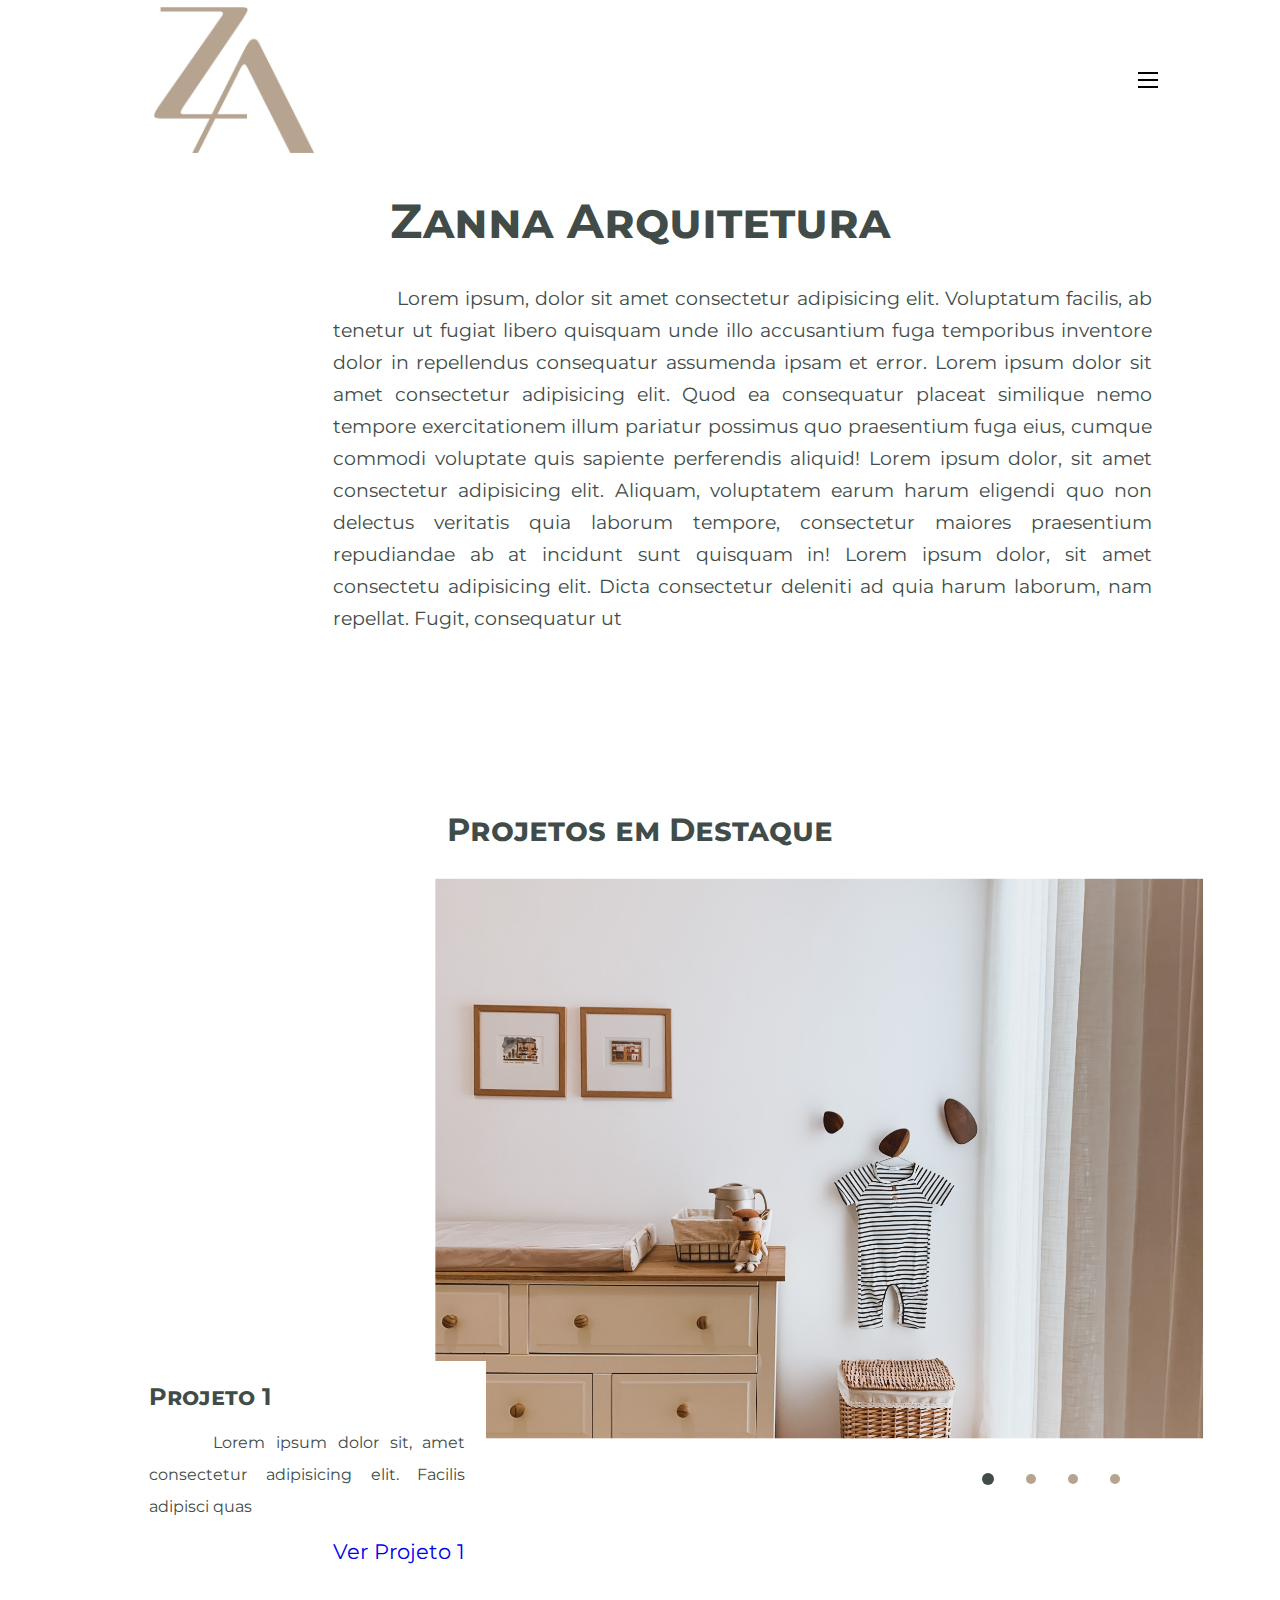
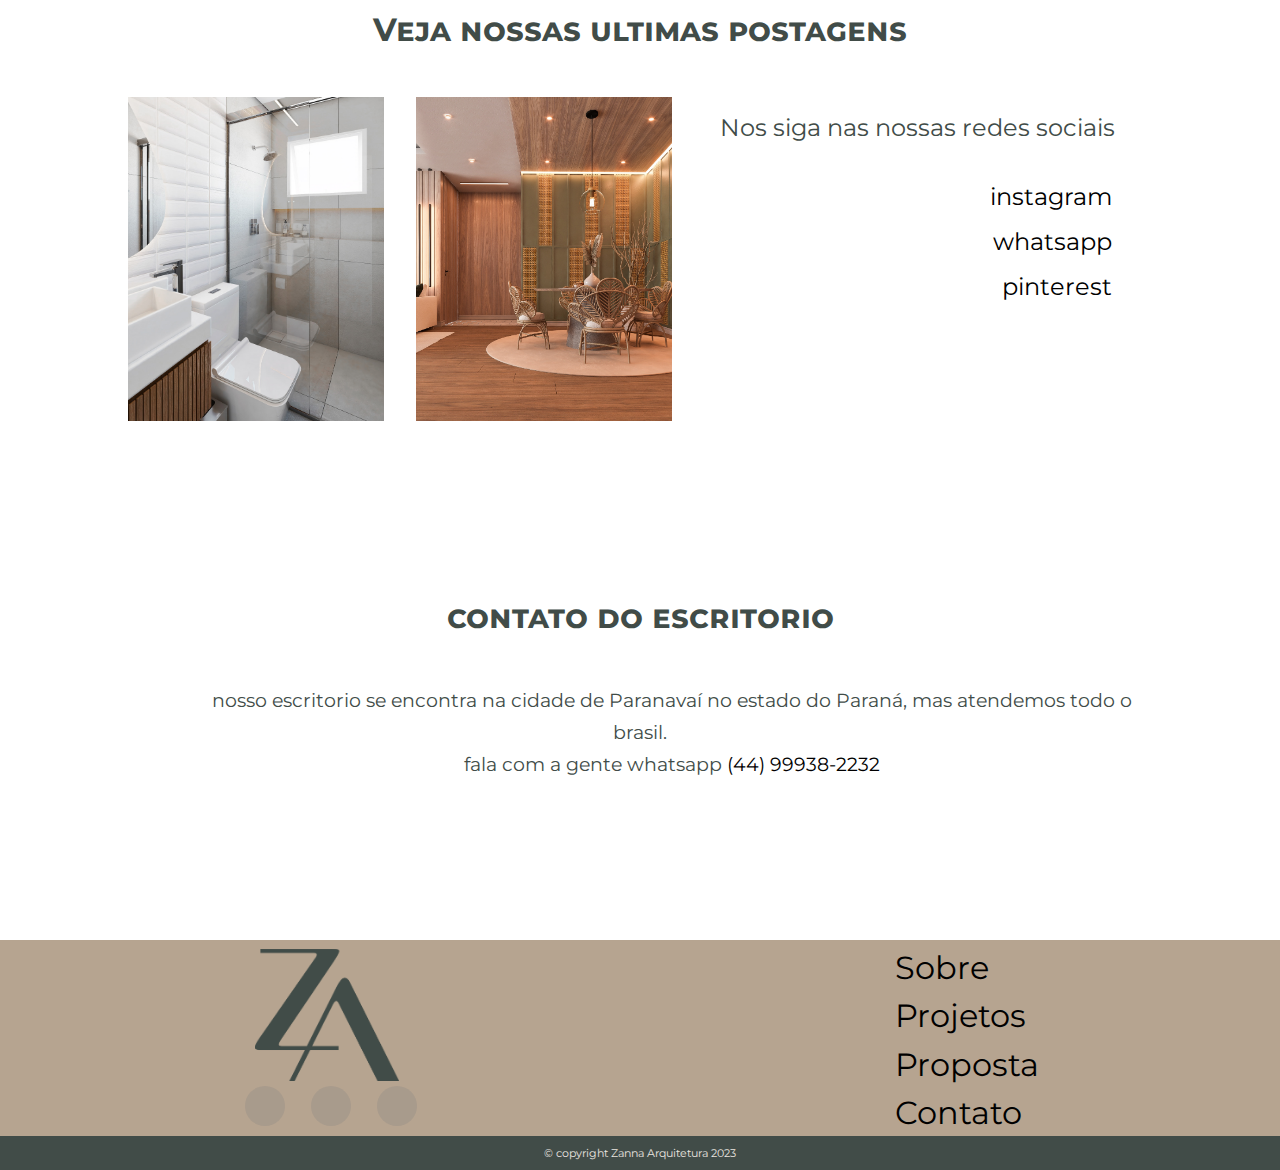
==== index.html @ 2f426814 "contato" ====
<!DOCTYPE html>
<html lang="pt-BR">

<head>
	<meta charset="UTF-8">
	<meta http-equiv="X-UA-Compatible" content="IE=edge">
	<meta name="viewport" content="width=device-width, initial-scale=1.0">
	<title>Zanna Arquitetura</title>
	<link rel="stylesheet" href="style/style.css">
	<link rel="shortcut icon" href="./img/logo-verd-teste.ico" type="image/x-icon">
	<link rel="stylesheet" href="https://cdnjs.cloudflare.com/ajax/libs/font-awesome/6.2.1/css/all.min.css"
		integrity="sha512-MV7K8+y+gLIBoVD59lQIYicR65iaqukzvf/nwasF0nqhPay5w/9lJmVM2hMDcnK1OnMGCdVK+iQrJ7lzPJQd1w=="
		crossorigin="anonymous" referrerpolicy="no-referrer" />
	<script src="script/script.js" defer></script>
</head>

<body>
	<header>
		<nav>
			<img src="img/logo nude cortado.png" alt="logo">
			<menu class="nav">
				<ul class="nav-list" role="menu" id="iMenu">
					<li><a href="#" target="_self" rel="next">Sobre</a></li>
					<li><a href="#" target="_self" rel="next">Nosso Trabalho</a></li>
					<li><a href="#" target="_self" rel="next">Guia do Cliente</a></li>
					<li><a href="#" target="_self" rel="next">Proposta</a></li>
					<li><a href="#" target="_self" rel="next">Contato</a></li>
				</ul>
				<button class="btn-menu" aria-label="Abrir Menu" aria-haspopup="true" aria-controls="menu"
					aria-expanded="false"><span class="hamburguer"></span></button>
			</menu>
		</nav>
	</header>
	<main>
		<section>
			<h1>Zanna Arquitetura</h1>
			<article class="descrição-escritorio">
				<p>
					Lorem ipsum, dolor sit amet consectetur adipisicing elit. Voluptatum facilis, ab tenetur ut fugiat
					libero quisquam unde illo accusantium fuga temporibus inventore dolor in repellendus consequatur
					assumenda ipsam et error.
					Lorem ipsum dolor sit amet consectetur adipisicing elit. Quod ea consequatur placeat similique nemo
					tempore exercitationem illum pariatur possimus quo praesentium fuga eius, cumque commodi voluptate
					quis
					sapiente perferendis aliquid! Lorem ipsum dolor, sit amet consectetur adipisicing elit. Aliquam,
					voluptatem earum harum eligendi quo non delectus veritatis quia laborum tempore, consectetur maiores
					praesentium repudiandae ab at incidunt sunt quisquam in! Lorem ipsum dolor, sit amet consectetu
					adipisicing elit. Dicta consectetur deleniti ad quia harum laborum, nam repellat. Fugit, consequatur
					ut
				</p>
			</article>
		</section>
		<section class="projetos">
			<h2>Projetos em Destaque</h2>
			<div class="slider">
				<div class="slides">
					<div class="slide first"><img src="img/fz1.JPEG" alt="foto1"></div>
					<div class="slide"><img src="img/fz2.jpeg" alt="foto2"></div>
					<div class="slide"><img src="img/fz3.jpeg" alt="foto3"></div>
					<div class="slide"><img src="img/fz4.JPEG" alt="foto4"></div>
				</div>
			</div>
			<div class="manual-navigation">
				<div class="manual-btn ativo"></div>
				<div class="manual-btn"></div>
				<div class="manual-btn"></div>
				<div class="manual-btn"></div>
			</div>
			<div class="conteiner-desc">
				<div class="desc-proj ativo">
					<h3>Projeto 1</h3>
					<p>Lorem ipsum dolor sit, amet consectetur adipisicing elit. Facilis adipisci quas
					</p>
					<a href="#" target="_self" rel="next">Ver Projeto 1</a>
				</div>
				<div class="desc-proj">
					<h3>Projeto 2</h3>
					<p>Lorem ipsum dolor sit amet consectetur adipisicing elit. Maxime ullam, harum similique
					</p>
					<a href="#" target="_self" rel="next">Ver Projeto 2</a>
				</div>
				<div class="desc-proj">
					<h3>Projeto 3</h3>
					<p>Lorem ipsum dolor sit amet consectetur adipisicing elit. Hic cupiditate doloremque
					</p>
					<a href="#" target="_self" rel="next">Ver Projeto 3</a>
				</div>
				<div class="desc-proj">
					<h3>Projeto 4</h3>
					<p>Lorem ipsum dolor sit amet consectetur adipisicing elit. Temporibus ea perspicia
					</p>
					<a href="#" target="_self" rel="next">Ver Projeto 4</a>
				</div>
			</div>
		</section>

		<section>
			<h2>Veja nossas ultimas postagens</h2>
			<div class="conteiner">
				<div>
					<img src="img/fz4.JPEG" alt="foto">
				</div>
				<div>
					<img src="img/fz2.jpeg" alt="foto">
				</div>
				<div class="sess-sociais">
					<article>Nos siga nas nossas redes sociais</article>
					<ul>
						<a href="https://www.instagram.com/arqzanna" target="_blank" rel="external">
							<li>instagram</li>
						</a>
						<a href="https://wa.link/bw3qa7" target="_blank" rel="external">
							<li>whatsapp</li>
						</a>
						<a href="http://www.pinterest.com/arqzanna" target="_blank" rel="external">
							<li>pinterest</li>
						</a>
					</ul>
				</div>
			</div>
		</section>

		<section class="contato-escritorio">
			<h2>contato do escritorio</h2>
			<div>
				<p>nosso escritorio se encontra na cidade de Paranavaí no estado do Paraná, mas atendemos todo o brasil.</p>
				<p>
					fala com a gente whatsapp <a href="https://wa.link/bw3qa7" target="_blank" rel="external">(44) 99938-2232</a>
				</p>
			</div>
		</section>

	</main>
	<footer>
		<div class="menu-roda">
			<div class="social-midia">
				<img src="img/Logo Verde cortado.png" alt="Logo">
				<p>
					<a href="https://www.instagram.com/arqzanna" target="_blank" rel="external"><i
							class="fa-brands fa-instagram"></i></a>
					<a href="https://wa.link/bw3qa7" target="_blank" rel="external"><i class="fa-brands fa-whatsapp"></i></a>
					<a href="http://www.pinterest.com/arqzanna" target="_blank" rel="external"><i
							class="fa-brands fa-pinterest-p"></i></a>
				</p>
			</div>

			<nav>
				<ul>
					<li><a href="#" target="_self" rel="next">Sobre</a></li>
					<li><a href="#" target="_self" rel="next">Projetos</a></li>
					<li><a href="#" target="_self" rel="next">Proposta</a></li>
					<li><a href="#" target="_self" rel="next">Contato</a></li>
				</ul>
			</nav>
		</div>
		<div class="copy">
			<p>
				&copy; copyright Zanna Arquitetura 2023
			</p>
		</div>
	</footer>
</body>

</html>
---- style/style.css ----
@charset "UTF-8";
@import url('https://fonts.googleapis.com/css2?family=Montserrat:ital,wght@0,100;0,200;0,300;0,400;0,500;0,600;0,700;0,900;1,100;1,200;1,300;1,400;1,500;1,600;1,700;1,800;1,900&display=swap');

* {
	padding: 0px;
	margin: 0px;
	box-sizing: border-box;
	font-family: 'Montserrat', sans-serif;
}

:root {
	--verde: #414C48;
	--verdeClaro: rgb(0, 200, 0);
	--nude: #B6A490;
	--nudeClaro: #EBE6E0;
}

body {
	color: var(--verde);
}

header {
	width: 90vw;
	height: 10rem;
	overflow-x: hidden;
	margin: 0rem 5rem;
}

header a {
	color: black;
	text-decoration: none;
	padding: 5px;
	transition: 0.3s;
	font-size: 1.2rem;
}

header a:hover {
	color: var(--verdeClaro);
}


header>nav {
	display: flex;
	width: 100%;
	height: 10rem;
	justify-content: space-around;
	align-items: center;
}

header img {
	max-width: 10rem;
}

.nav-list {
	list-style: none;
	transform: translate(60rem);
	transition: all 0.5s;
}

.nav-list li {
	display: inline;
	margin-left: 10px;
	padding: 5px;
}

menu {
	display: flex;
	justify-content: space-around;
	align-items: center;
}

.btn-menu {
	background: none;
	border: none;
	font: inherit;
	display: flex;
	align-items: center;
	gap: 0.5rem;
	padding-block: 1rem;
	cursor: pointer;
}

.hamburguer {
	border-top: 0.125rem solid black;
	width: 1.25rem;
}

.hamburguer::before,
.hamburguer::after {
	content: '';
	display: block;
	width: 1.25rem;
	height: 0.125rem;
	background: black;
	margin-top: 0.3125rem;
	position: relative;
	transition: 0.3s;
}

.nav.active .nav-list {
	transform: translate(0, 0);
	visibility: visible;
}

.nav.active .hamburguer {
	border-top: transparent;
}

.nav.active .hamburguer::before {
	background: var(--verdeClaro);
	transform: rotate(135deg);
}

.nav.active .hamburguer::after {
	background: var(--verdeClaro);
	transform: rotate(-135deg);
	top: -0.4375rem;
}

main {
	width: 80%;
	margin: auto;
}

main p {
	font-size: 1.2rem;
	text-indent: 4rem;
	line-height: 2rem;
	text-align: justify;
	font-weight: 400;
}

.descrição-escritorio {
	width: 80%;
	position: relative;
	left: 20%;
}

section {
	margin-bottom: 10rem;
}

section h1 {
	text-align: center;
	margin: 2rem;
	font-size: 3rem;
	font-variant: small-caps;
}

section h2 {
	text-align: center;
	padding: 1rem;
	margin: 2rem;
	font-size: 2rem;
	font-variant: small-caps;
}

section img {
	width: 30%;
}

.projetos {
	height: 40rem;
	position: relative;
}

.slider {
	transform: translate(40%, -9%);
	width: 75%;
	height: 35rem;
	margin: 4rem 0rem;
	overflow: hidden;
}

.slides {
	width: 400%;
	height: 35rem;
	display: flex;
}


.slide {
	width: 25%;
	position: relative;
}

.slide>img {
	width: 100%;
	height: 100%;
	object-fit: cover;
}

.manual-navigation {
	position: absolute;
	width: 100%;
	display: flex;
	justify-content: right;
	align-items: center;
	margin-top: -6rem;
}

.manual-btn {
	background-color: var(--nude);
	margin-top: 1rem;
	padding: 5px;
	border-radius: 10px;
	cursor: pointer;
}

.manual-btn.ativo {
	background-color: var(--verde);
	padding: 6px;
}

.manual-btn {
	margin-right: 2rem;
}

.first {
	transition: 0.5s;
}

.conteiner-desc {
	width: 35%;
	height: 30%;
	background: #ffffff;
	position: relative;
	transform: translate(0%, -100%);

}

.desc-proj {
	position: absolute;
	display: none;
	transition: opacity 0.3s;
	padding: 5px;
}

.desc-proj.ativo {
	display: block;
}

.desc-proj h3 {
	font-size: 1.5rem;
	margin: 1rem;
	font-variant: small-caps;
}

.desc-proj p {
	margin: 1rem;
	font-size: 1rem;
}

.desc-proj a {
	display: block;
	width: 100%;
	text-align: right;
	font-size: 1.3rem;
	text-decoration: none;
	margin-left: -1rem;
}

.desc-proj.ativo a:hover {
	color: var(--verdeClaro);
}

.sess-sociais article {
	margin: 1rem;
	font-size: 1.5rem;
}

.sess-sociais ul {
	text-align: right;
	list-style: none;
	margin: 1rem;
	padding: 1rem;
}

.sess-sociais ul li {
	padding: .5rem;
}

.sess-sociais a {
	text-decoration: none;
	color: black;
	font-size: 1.5rem;
	transition: all 0.3s;
}

.sess-sociais a:hover {
	color: var(--verdeClaro);
}

.conteiner {
	display: grid;
	grid-template-columns: 25% 25% 1fr;
	gap: 2rem;
}

.conteiner img {
	width: 100%;
	object-fit: cover;
	height: 100%;
}


footer {
	display: block;
	width: 100%;
	height: 200px;
	background-color: var(--nude);
}

.social-midia {
	display: flex;
	height: 100%;
	flex-direction: column;
	justify-content: center;
	align-items: center;
}

.social-midia>img {
	max-width: 9rem;
}

.menu-roda {
	display: flex;
	justify-content: space-around;
	align-items: center;
	font-size: -1rem;
	height: 200px;
}

.menu-roda a {
	text-decoration: none;
	padding: 5px;
	transition: 0.3s;
	color: black;
	font-size: 2rem;
}

.menu-roda a:hover {
	color: var(--nudeClaro);
}

.contato-escritorio p {
	text-align: center;
}

.contato-escritorio a {
	text-decoration: none;
	color: black;
}

.contato-escritorio a:hover {
	color: var(--verdeClaro);
}

footer ul {
	list-style: none;
}

footer ul li {
	padding: .3rem;
	font-size: 2rem;
}

.menu-roda {
	display: flex;
	justify-content: space-around;
	align-items: center;
	font-size: 2rem;
	height: 200px;
}

.menu-roda h1 {
	margin-bottom: 1rem;
}

.menu-roda p {
	display: flex;
	align-items: center;
	max-width: 10re;
	margin-left: 8px;
	justify-content: center;
}

.menu-roda i {
	display: flex;
	align-items: center;
	justify-content: center;
	background-color: rgba(128, 128, 128, 0.255);
	font-size: 2rem;
	width: 2.5rem;
	height: 2.5rem;
	color: var(--verde);
	border-radius: 50%;
}

.menu-roda i:hover {
	background-color: rgb(0, 63, 0);
	color: var(--nudeClaro);
	transition: .5s;
}

.menu-roda p :not(:first-child) {
	margin-left: 1rem;
}

footer .copy {
	background-color: var(--verde);
	color: var(--nudeClaro);
	font-size: .7rem;
	padding: 10px;
	text-align: center;
	margin-top: -4px;
}


@media (max-width: 600px) {
	.nav-list {
		display: block;
		position: absolute;
		background: white;
		text-align: center;
		top: 6rem;
		left: 0;
		width: 100%;
		height: 0;
		z-index: 1;
		overflow-y: hidden;
		visibility: hidden;
		transition: 0.5s;
		transform: translate(0rem, 0rem);
	}

	.nav-list li {
		display: block;
	}

	.btn-menu {
		background: none;
		border: none;
		font: inherit;
		display: flex;
		align-items: center;
		gap: 0.5rem;
		padding-block: 1rem;
		cursor: pointer;
	}

	.hamburguer {
		border-top: 0.125rem solid black;
		width: 1.25rem;
	}

	.hamburguer::before,
	.hamburguer::after {
		content: '';
		display: block;
		width: 1.25rem;
		height: 0.125rem;
		background: black;
		margin-top: 0.3125rem;
		position: relative;
		transition: 0.3s;
	}

	.nav.active .nav-list {
		height: calc(100vh - 6rem);
		visibility: visible;
	}

	.nav.active .hamburguer {
		border-top: transparent;
	}

	.nav.active .hamburguer::before {
		background: var(--verdeClaro);
		transform: rotate(135deg);
	}

	.nav.active .hamburguer::after {
		background: var(--verdeClaro);
		transform: rotate(-135deg);
		top: -0.4375rem;
	}
}
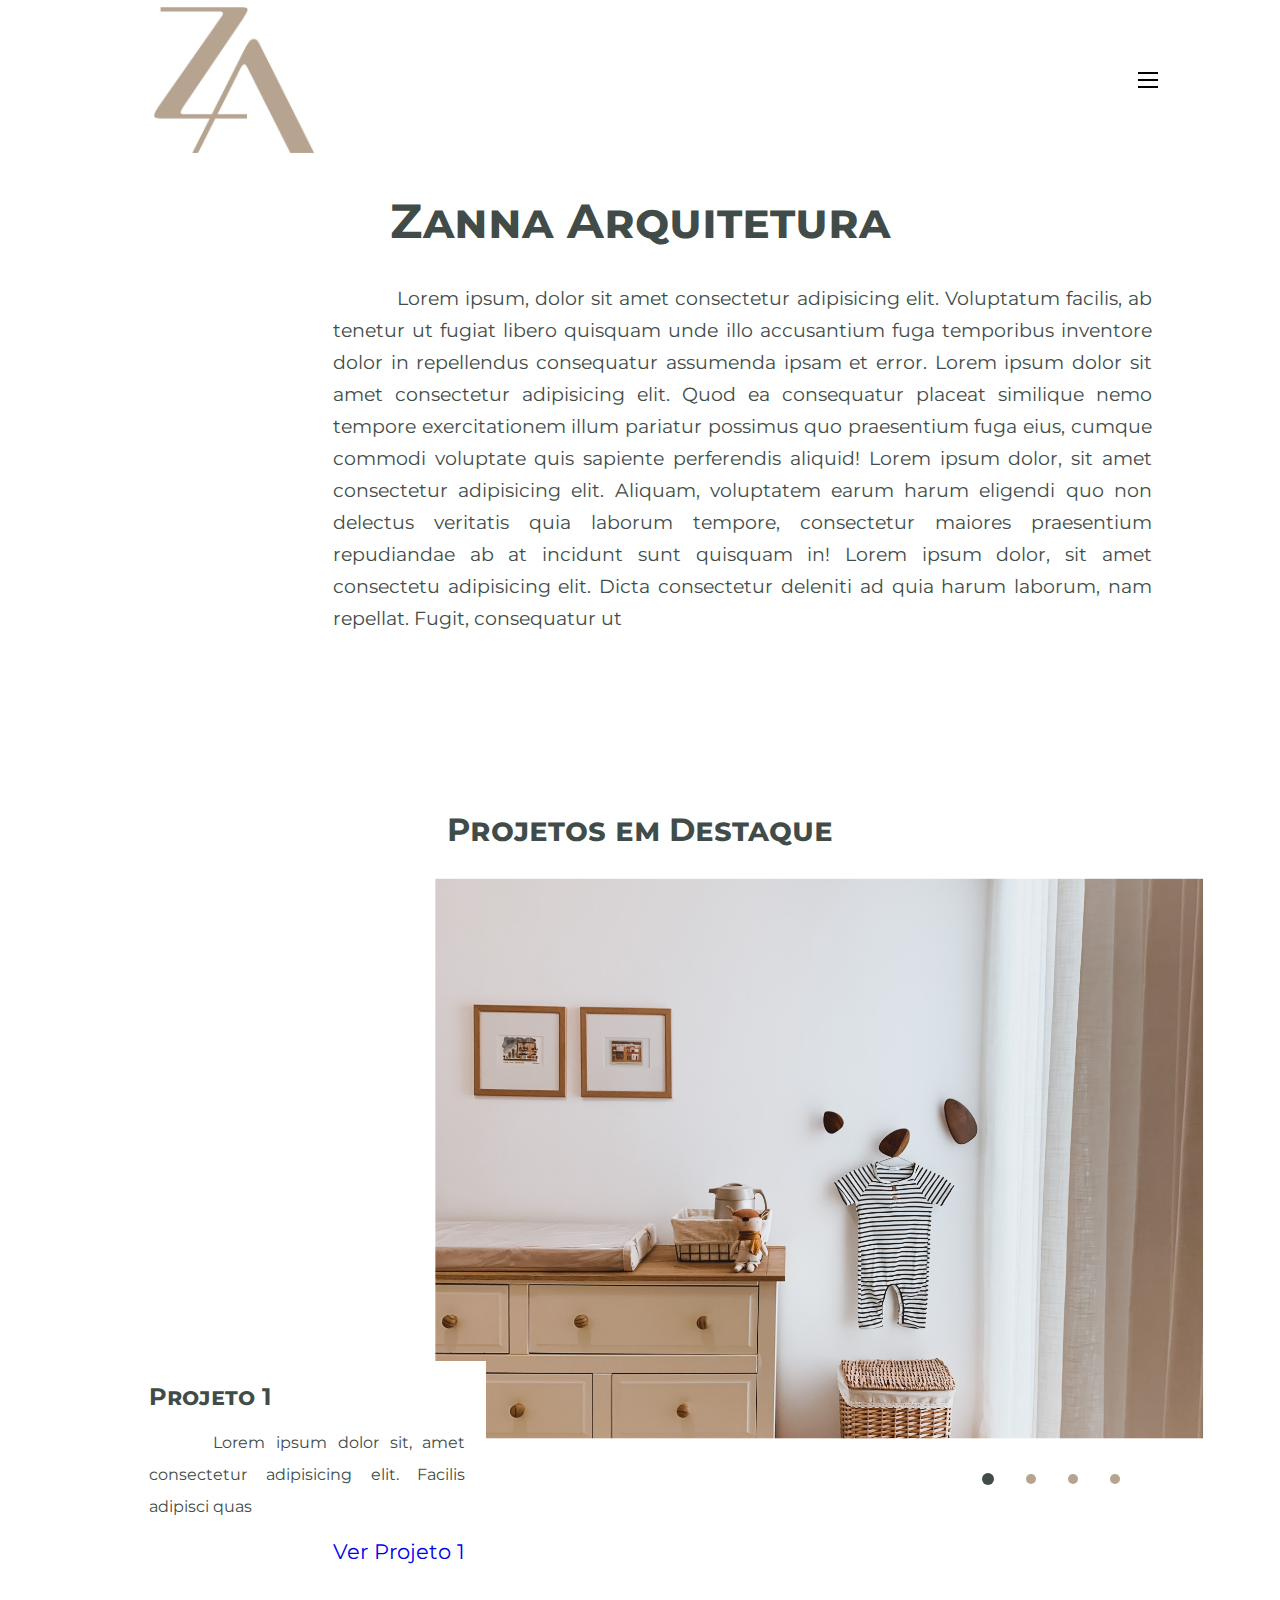
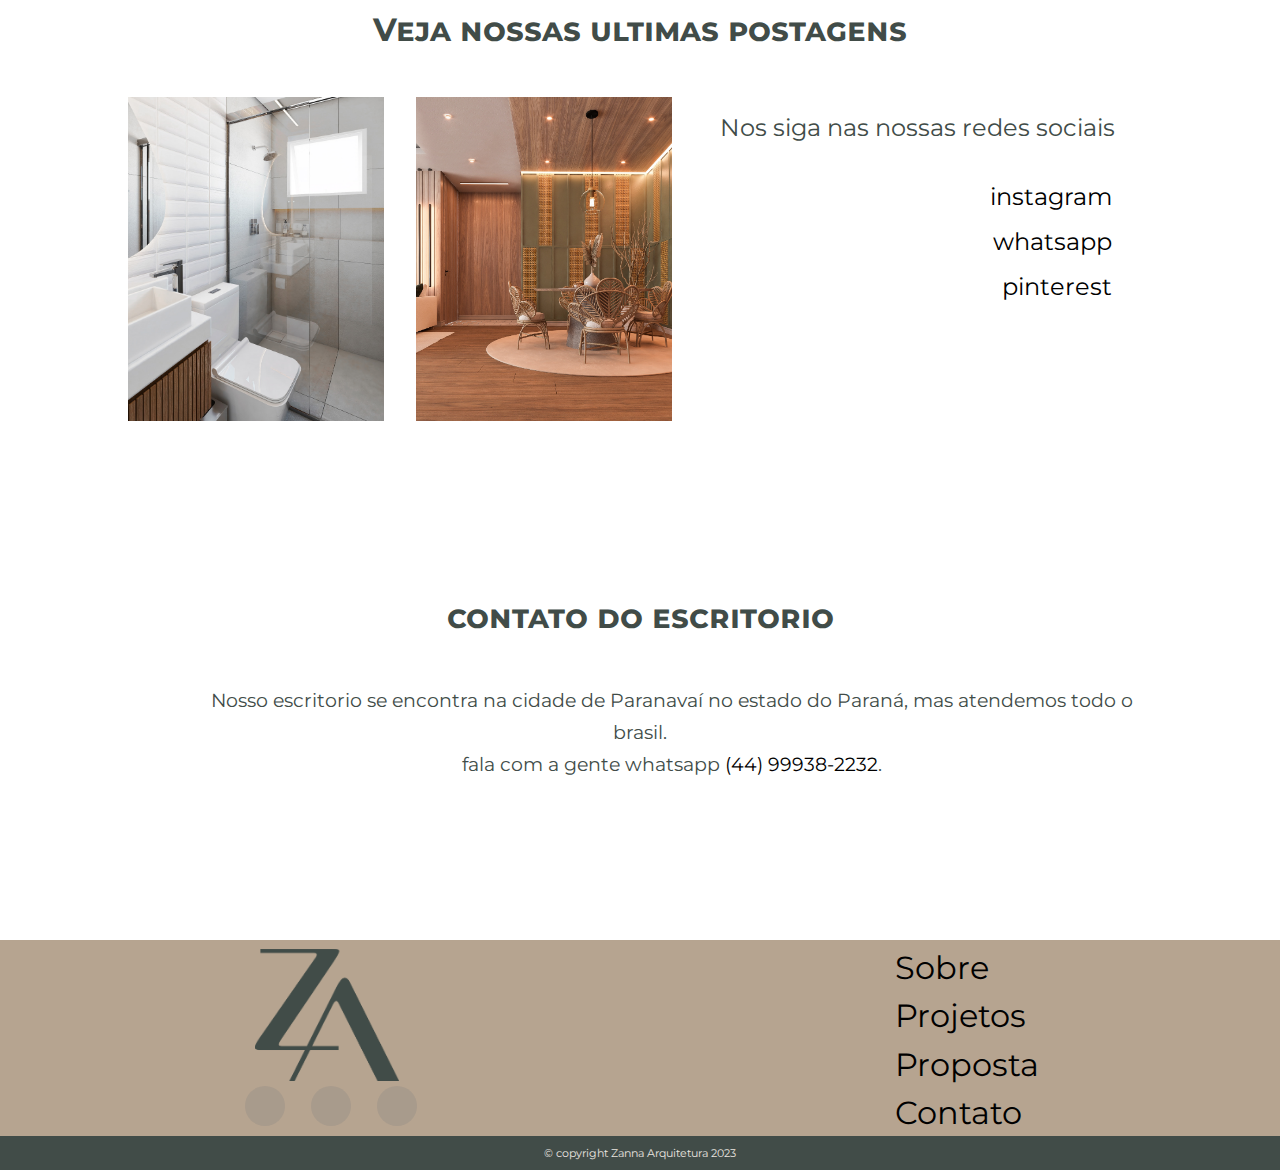
==== commit d1188d4e: "coreção" ====
--- a/index.html
+++ b/index.html
@@ -123,9 +123,9 @@
 		<section class="contato-escritorio">
 			<h2>contato do escritorio</h2>
 			<div>
-				<p>nosso escritorio se encontra na cidade de Paranavaí no estado do Paraná, mas atendemos todo o brasil.</p>
+				<p>Nosso escritorio se encontra na cidade de Paranavaí no estado do Paraná, mas atendemos todo o brasil.</p>
 				<p>
-					fala com a gente whatsapp <a href="https://wa.link/bw3qa7" target="_blank" rel="external">(44) 99938-2232</a>
+					fala com a gente whatsapp <a href="https://wa.link/bw3qa7" target="_blank" rel="external">(44) 99938-2232</a>.
 				</p>
 			</div>
 		</section>
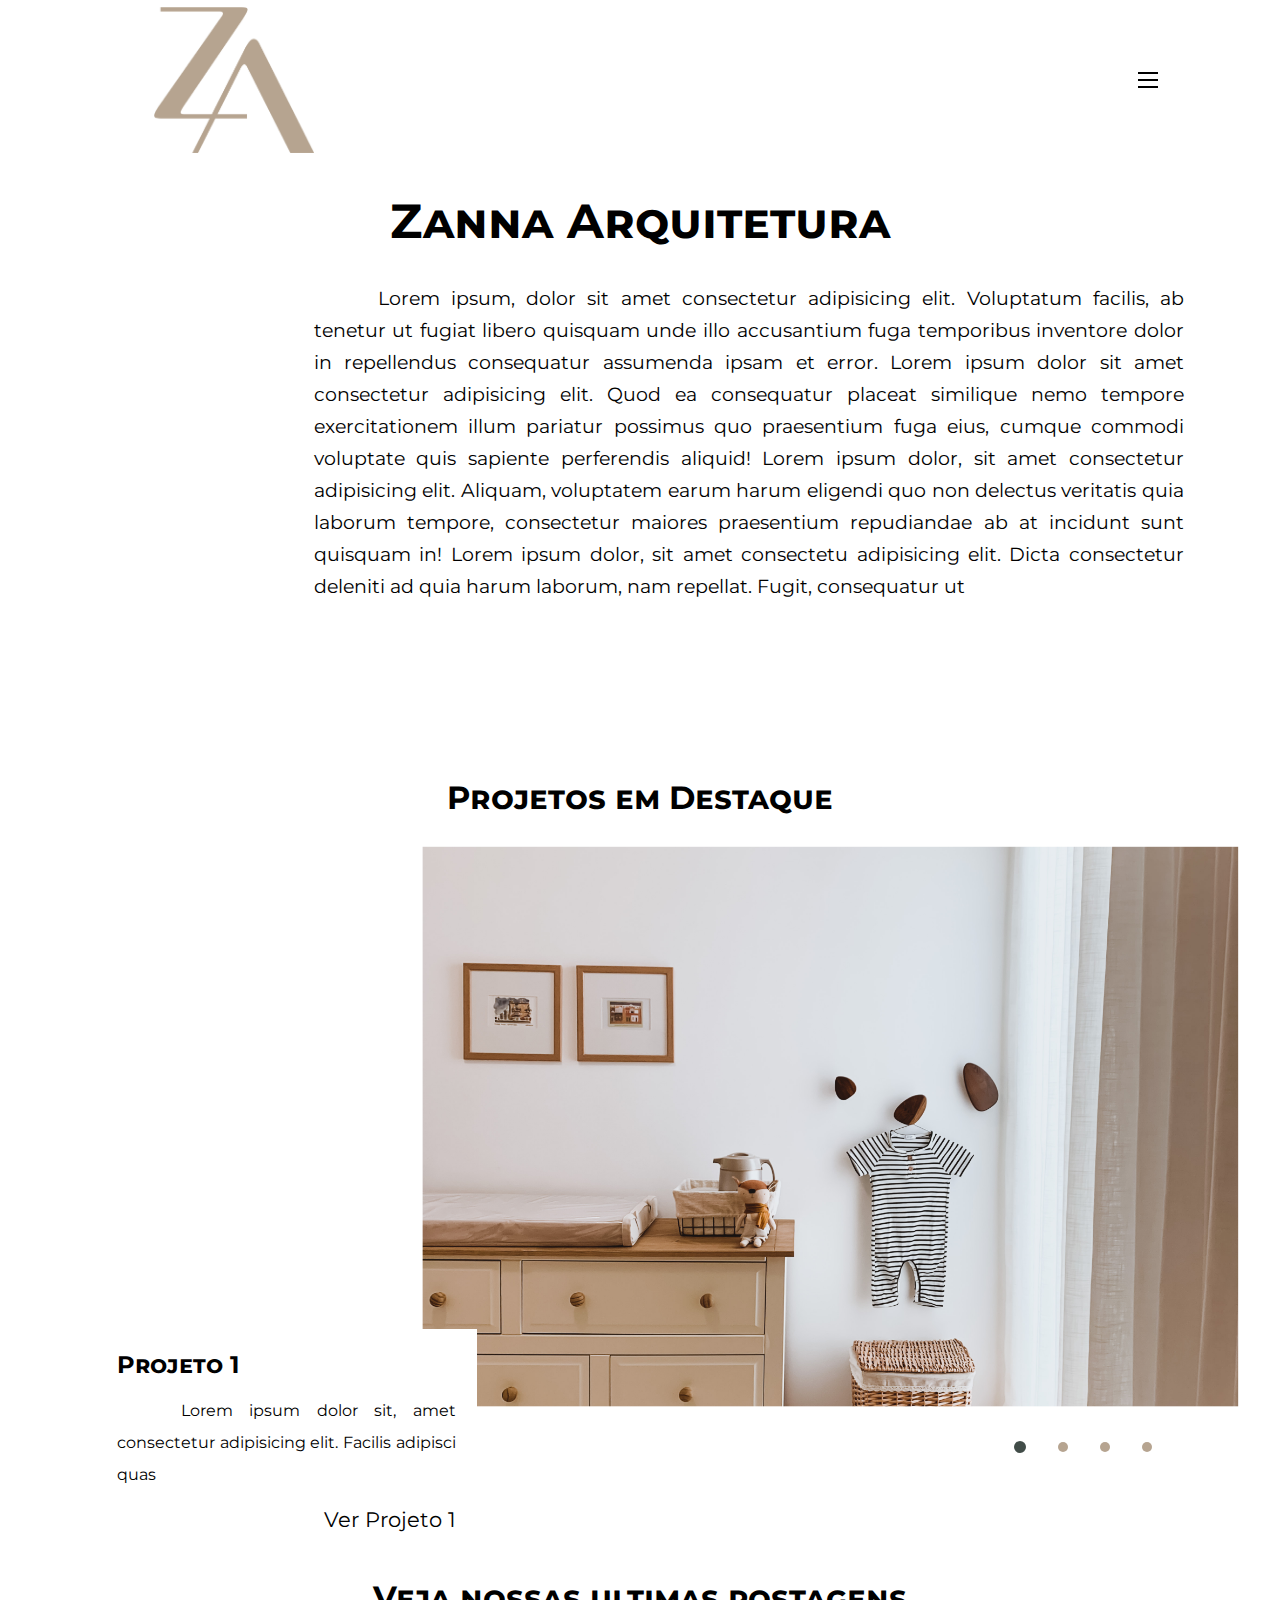
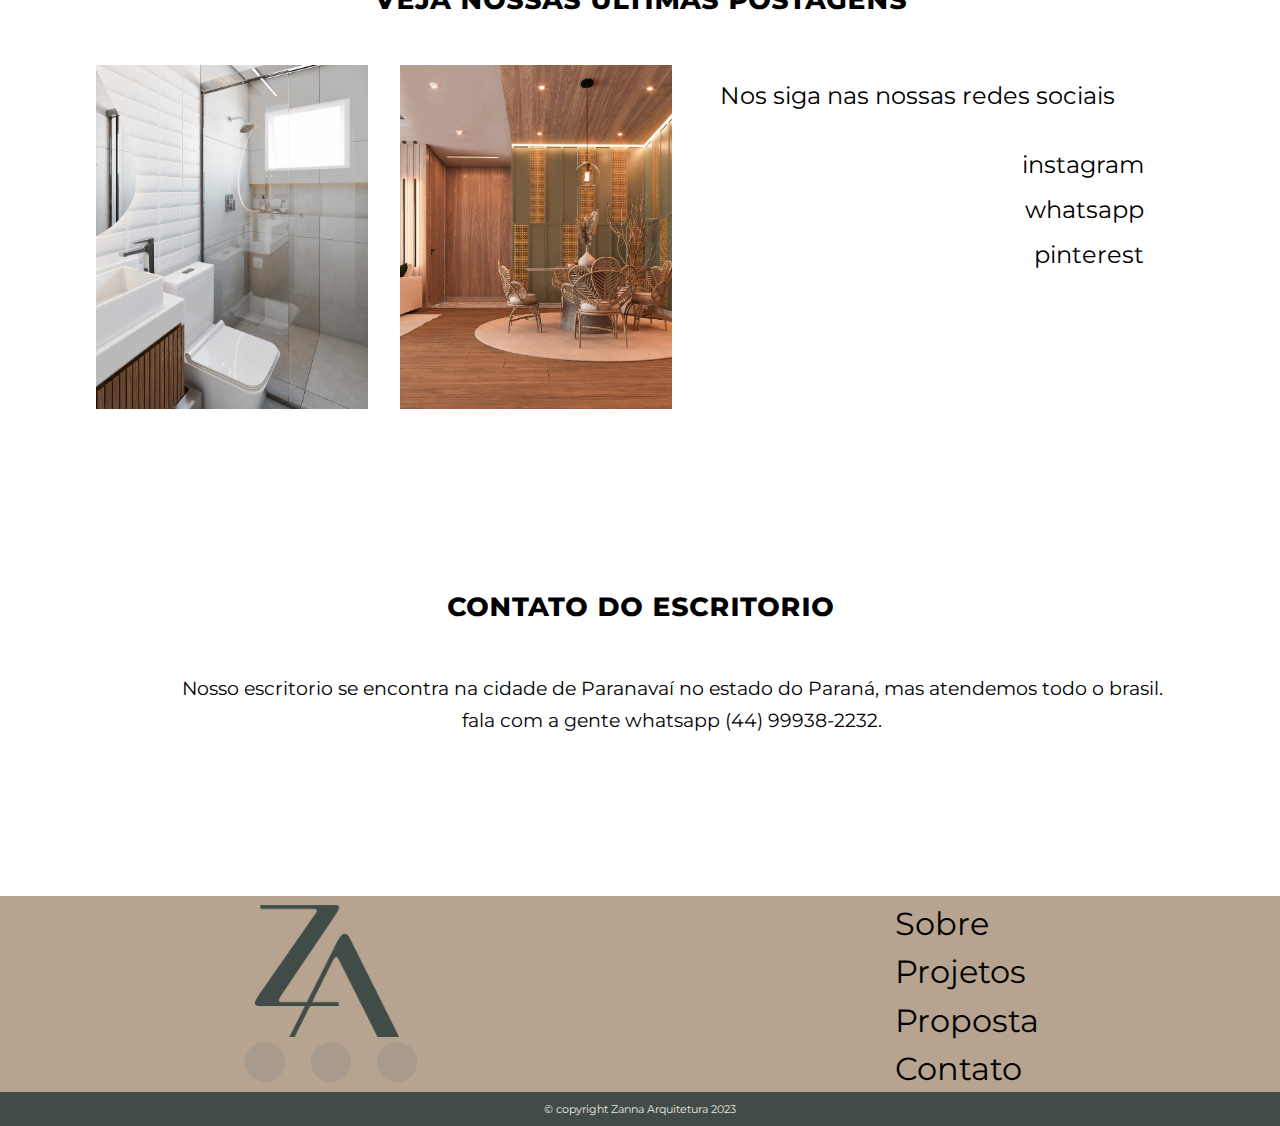
==== commit bc85d3bf: "update css mobile" ====
--- a/index.html
+++ b/index.html
@@ -94,13 +94,13 @@
 			</div>
 		</section>
 
-		<section>
+		<section class="ultimos-post">
 			<h2>Veja nossas ultimas postagens</h2>
 			<div class="conteiner">
-				<div>
+				<div class="celular">
 					<img src="img/fz4.JPEG" alt="foto">
 				</div>
-				<div>
+				<div class="celular">
 					<img src="img/fz2.jpeg" alt="foto">
 				</div>
 				<div class="sess-sociais">
@@ -123,9 +123,11 @@
 		<section class="contato-escritorio">
 			<h2>contato do escritorio</h2>
 			<div>
-				<p>Nosso escritorio se encontra na cidade de Paranavaí no estado do Paraná, mas atendemos todo o brasil.</p>
+				<p>Nosso escritorio se encontra na cidade de Paranavaí no estado do Paraná, mas atendemos todo o brasil.
+				</p>
 				<p>
-					fala com a gente whatsapp <a href="https://wa.link/bw3qa7" target="_blank" rel="external">(44) 99938-2232</a>.
+					fala com a gente whatsapp <a href="https://wa.link/bw3qa7" target="_blank" rel="external">(44)
+						99938-2232</a>.
 				</p>
 			</div>
 		</section>
@@ -138,7 +140,8 @@
 				<p>
 					<a href="https://www.instagram.com/arqzanna" target="_blank" rel="external"><i
 							class="fa-brands fa-instagram"></i></a>
-					<a href="https://wa.link/bw3qa7" target="_blank" rel="external"><i class="fa-brands fa-whatsapp"></i></a>
+					<a href="https://wa.link/bw3qa7" target="_blank" rel="external"><i
+							class="fa-brands fa-whatsapp"></i></a>
 					<a href="http://www.pinterest.com/arqzanna" target="_blank" rel="external"><i
 							class="fa-brands fa-pinterest-p"></i></a>
 				</p>
--- a/style/style.css
+++ b/style/style.css
@@ -16,7 +16,7 @@
 }
 
 body {
-	color: var(--verde);
+	width: 100%;
 }
 
 header {
@@ -118,7 +118,7 @@
 }
 
 main {
-	width: 80%;
+	width: 85%;
 	margin: auto;
 }
 
@@ -231,13 +231,15 @@
 
 .desc-proj {
 	position: absolute;
-	display: none;
+	opacity: 0;
 	transition: opacity 0.3s;
 	padding: 5px;
+	z-index: 1;
 }
 
 .desc-proj.ativo {
-	display: block;
+	z-index: 2;
+	opacity: 1;
 }
 
 .desc-proj h3 {
@@ -254,10 +256,12 @@
 .desc-proj a {
 	display: block;
 	width: 100%;
+	color: black;
 	text-align: right;
 	font-size: 1.3rem;
 	text-decoration: none;
 	margin-left: -1rem;
+	transition: all 0.3s;
 }
 
 .desc-proj.ativo a:hover {
@@ -350,6 +354,7 @@
 .contato-escritorio a {
 	text-decoration: none;
 	color: black;
+	transition: all 0.3s;
 }
 
 .contato-escritorio a:hover {
@@ -418,12 +423,27 @@
 
 
 @media (max-width: 600px) {
+
+	header {
+		width: 83vw;
+	}
+
+	main {
+		width: 95%;
+		margin: 0rem;
+	}
+
+	.descrição-escritorio {
+		width: 95%;
+		left: 5%;
+	}
+
 	.nav-list {
 		display: block;
 		position: absolute;
 		background: white;
 		text-align: center;
-		top: 6rem;
+		top: 10rem;
 		left: 0;
 		width: 100%;
 		height: 0;
@@ -485,4 +505,80 @@
 		transform: rotate(-135deg);
 		top: -0.4375rem;
 	}
+
+	.projetos {
+		height: 50rem;
+		position: relative;
+	}
+
+	.slider {
+		transform: translate(3%, -10%);
+		width: 100%;
+		height: 35rem;
+		margin: 4rem 0rem;
+		overflow: hidden;
+	}
+
+	.manual-navigation {
+		justify-content: center;
+	}
+
+	.manual-btn {
+		margin-right: 4rem;
+	}
+
+	.projetos {
+		height: 50rem;
+		position: relative;
+	}
+
+	.slider {
+		transform: translate(3%, -10%);
+		width: 100%;
+		height: 35rem;
+		margin: 4rem 0rem;
+		overflow: hidden;
+	}
+
+	.manual-navigation {
+		justify-content: center;
+	}
+
+	.manual-btn {
+		margin-right: 3rem;
+	}
+
+	.conteiner-desc {
+		width: auto;
+		height: auto;
+	}
+
+	.conteiner {
+		display: block;
+		position: relative;
+		left: 1rem;
+	}
+
+	.ultimos-post {
+		margin-bottom: 2rem;
+	}
+
+	.celular {
+		margin-bottom: 1.5rem;
+	}
+
+	.sess-sociais {
+		text-align: center;
+	}
+
+	.sess-sociais ul {
+		text-align: center;
+		position: relative;
+		top: 1rem;
+	}
+
+	.contato-escritorio {
+		margin-bottom: 2rem;
+		margin-left: 1rem;
+	}
 }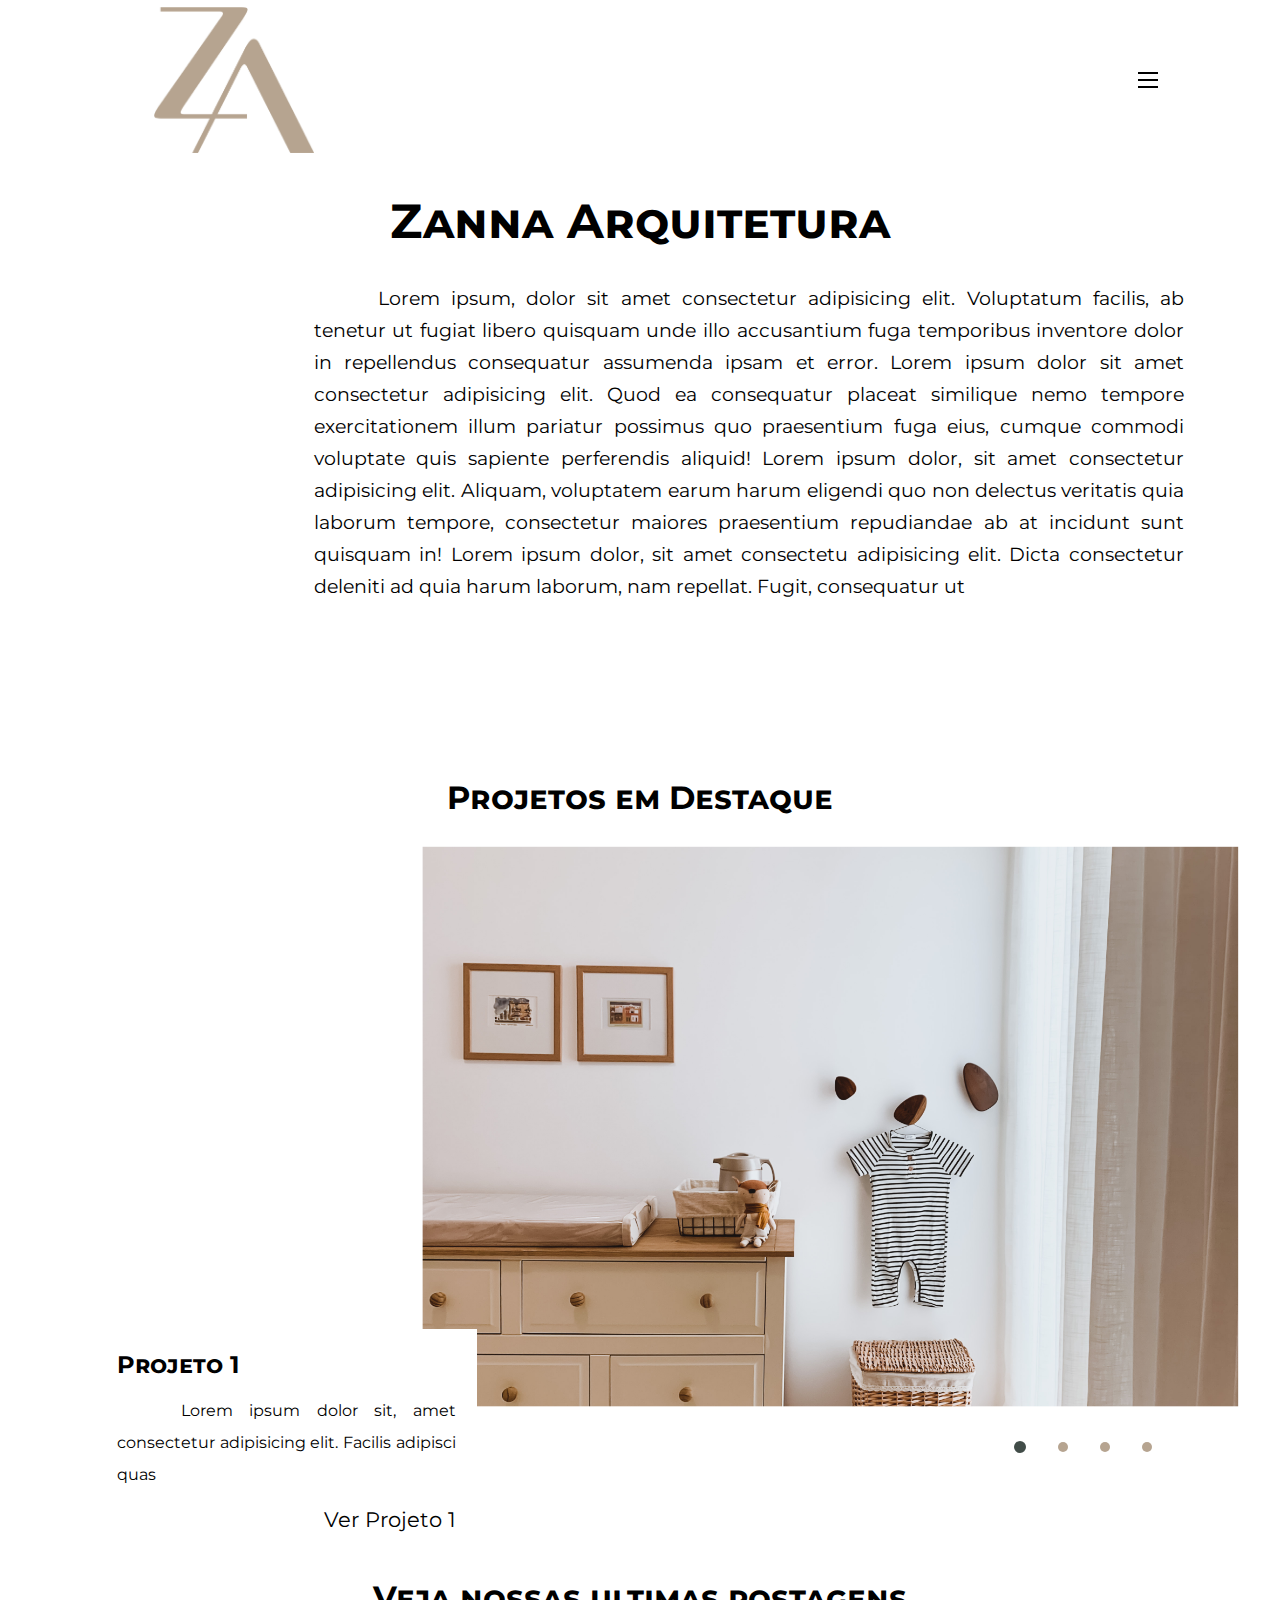
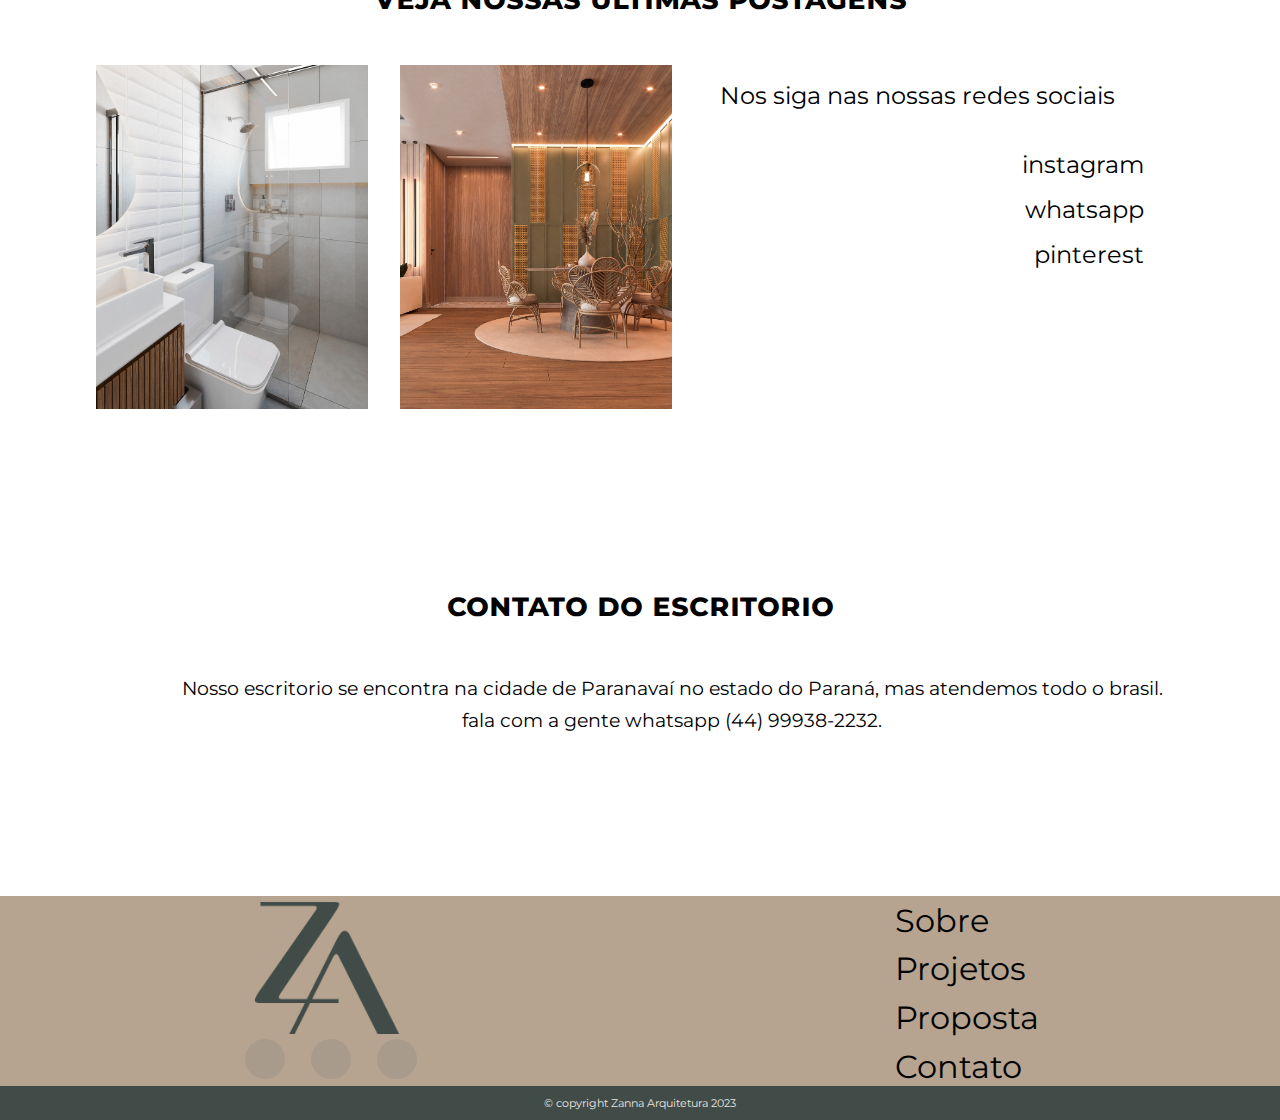
==== commit 5e8e8d5d: "update mobile" ====
--- a/index.html
+++ b/index.html
@@ -1,4 +1,5 @@
 <!DOCTYPE html>
+
 <html lang="pt-BR">
 
 <head>
@@ -15,6 +16,7 @@
 </head>
 
 <body>
+
 	<header>
 		<nav>
 			<img src="img/logo nude cortado.png" alt="logo">
@@ -49,6 +51,7 @@
 					ut
 				</p>
 			</article>
+
 		</section>
 		<section class="projetos">
 			<h2>Projetos em Destaque</h2>
@@ -118,6 +121,7 @@
 					</ul>
 				</div>
 			</div>
+
 		</section>
 
 		<section class="contato-escritorio">
--- a/style/style.css
+++ b/style/style.css
@@ -8,6 +8,7 @@
 	font-family: 'Montserrat', sans-serif;
 }
 
+
 :root {
 	--verde: #414C48;
 	--verdeClaro: rgb(0, 200, 0);
@@ -15,9 +16,11 @@
 	--nudeClaro: #EBE6E0;
 }
 
+
 body {
 	width: 100%;
 }
+
 
 header {
 	width: 90vw;
@@ -25,6 +28,7 @@
 	overflow-x: hidden;
 	margin: 0rem 5rem;
 }
+
 
 header a {
 	color: black;
@@ -34,9 +38,11 @@
 	font-size: 1.2rem;
 }
 
+
 header a:hover {
 	color: var(--verdeClaro);
 }
+
 
 
 header>nav {
@@ -47,9 +53,11 @@
 	align-items: center;
 }
 
+
 header img {
 	max-width: 10rem;
 }
+
 
 .nav-list {
 	list-style: none;
@@ -57,17 +65,20 @@
 	transition: all 0.5s;
 }
 
+
 .nav-list li {
 	display: inline;
 	margin-left: 10px;
 	padding: 5px;
 }
 
+
 menu {
 	display: flex;
 	justify-content: space-around;
 	align-items: center;
 }
+
 
 .btn-menu {
 	background: none;
@@ -80,10 +91,12 @@
 	cursor: pointer;
 }
 
+
 .hamburguer {
 	border-top: 0.125rem solid black;
 	width: 1.25rem;
 }
+
 
 .hamburguer::before,
 .hamburguer::after {
@@ -97,14 +110,17 @@
 	transition: 0.3s;
 }
 
+
 .nav.active .nav-list {
 	transform: translate(0, 0);
 	visibility: visible;
 }
 
+
 .nav.active .hamburguer {
 	border-top: transparent;
 }
+
 
 .nav.active .hamburguer::before {
 	background: var(--verdeClaro);
@@ -117,10 +133,12 @@
 	top: -0.4375rem;
 }
 
+
 main {
 	width: 85%;
 	margin: auto;
 }
+
 
 main p {
 	font-size: 1.2rem;
@@ -130,15 +148,18 @@
 	font-weight: 400;
 }
 
+
 .descrição-escritorio {
 	width: 80%;
 	position: relative;
 	left: 20%;
 }
 
+
 section {
 	margin-bottom: 10rem;
 }
+
 
 section h1 {
 	text-align: center;
@@ -311,7 +332,6 @@
 footer {
 	display: block;
 	width: 100%;
-	height: 200px;
 	background-color: var(--nude);
 }
 
@@ -327,12 +347,35 @@
 	max-width: 9rem;
 }
 
+
+.contato-escritorio p {
+	text-align: center;
+}
+
+.contato-escritorio a {
+	text-decoration: none;
+	color: black;
+	transition: all 0.3s;
+}
+
+.contato-escritorio a:hover {
+	color: var(--verdeClaro);
+}
+
+footer ul {
+	list-style: none;
+}
+
+footer ul li {
+	padding: .3rem;
+	font-size: 2rem;
+}
+
 .menu-roda {
 	display: flex;
 	justify-content: space-around;
 	align-items: center;
-	font-size: -1rem;
-	height: 200px;
+	font-size: 2rem;
 }
 
 .menu-roda a {
@@ -345,37 +388,6 @@
 
 .menu-roda a:hover {
 	color: var(--nudeClaro);
-}
-
-.contato-escritorio p {
-	text-align: center;
-}
-
-.contato-escritorio a {
-	text-decoration: none;
-	color: black;
-	transition: all 0.3s;
-}
-
-.contato-escritorio a:hover {
-	color: var(--verdeClaro);
-}
-
-footer ul {
-	list-style: none;
-}
-
-footer ul li {
-	padding: .3rem;
-	font-size: 2rem;
-}
-
-.menu-roda {
-	display: flex;
-	justify-content: space-around;
-	align-items: center;
-	font-size: 2rem;
-	height: 200px;
 }
 
 .menu-roda h1 {
@@ -425,7 +437,7 @@
 @media (max-width: 600px) {
 
 	header {
-		width: 83vw;
+		width: 80vw;
 	}
 
 	main {
@@ -581,4 +593,23 @@
 		margin-bottom: 2rem;
 		margin-left: 1rem;
 	}
+
+	.contato-escritorio p {
+		text-align: justify;
+		text-align-last: center;
+		text-indent: 0rem;
+	}
+
+	.menu-roda {
+		display: grid;
+	}
+
+	.menu-roda nav {
+		display: none;
+	}
+
+	.social-midia {
+		margin: 1rem 0rem;
+	}
+
 }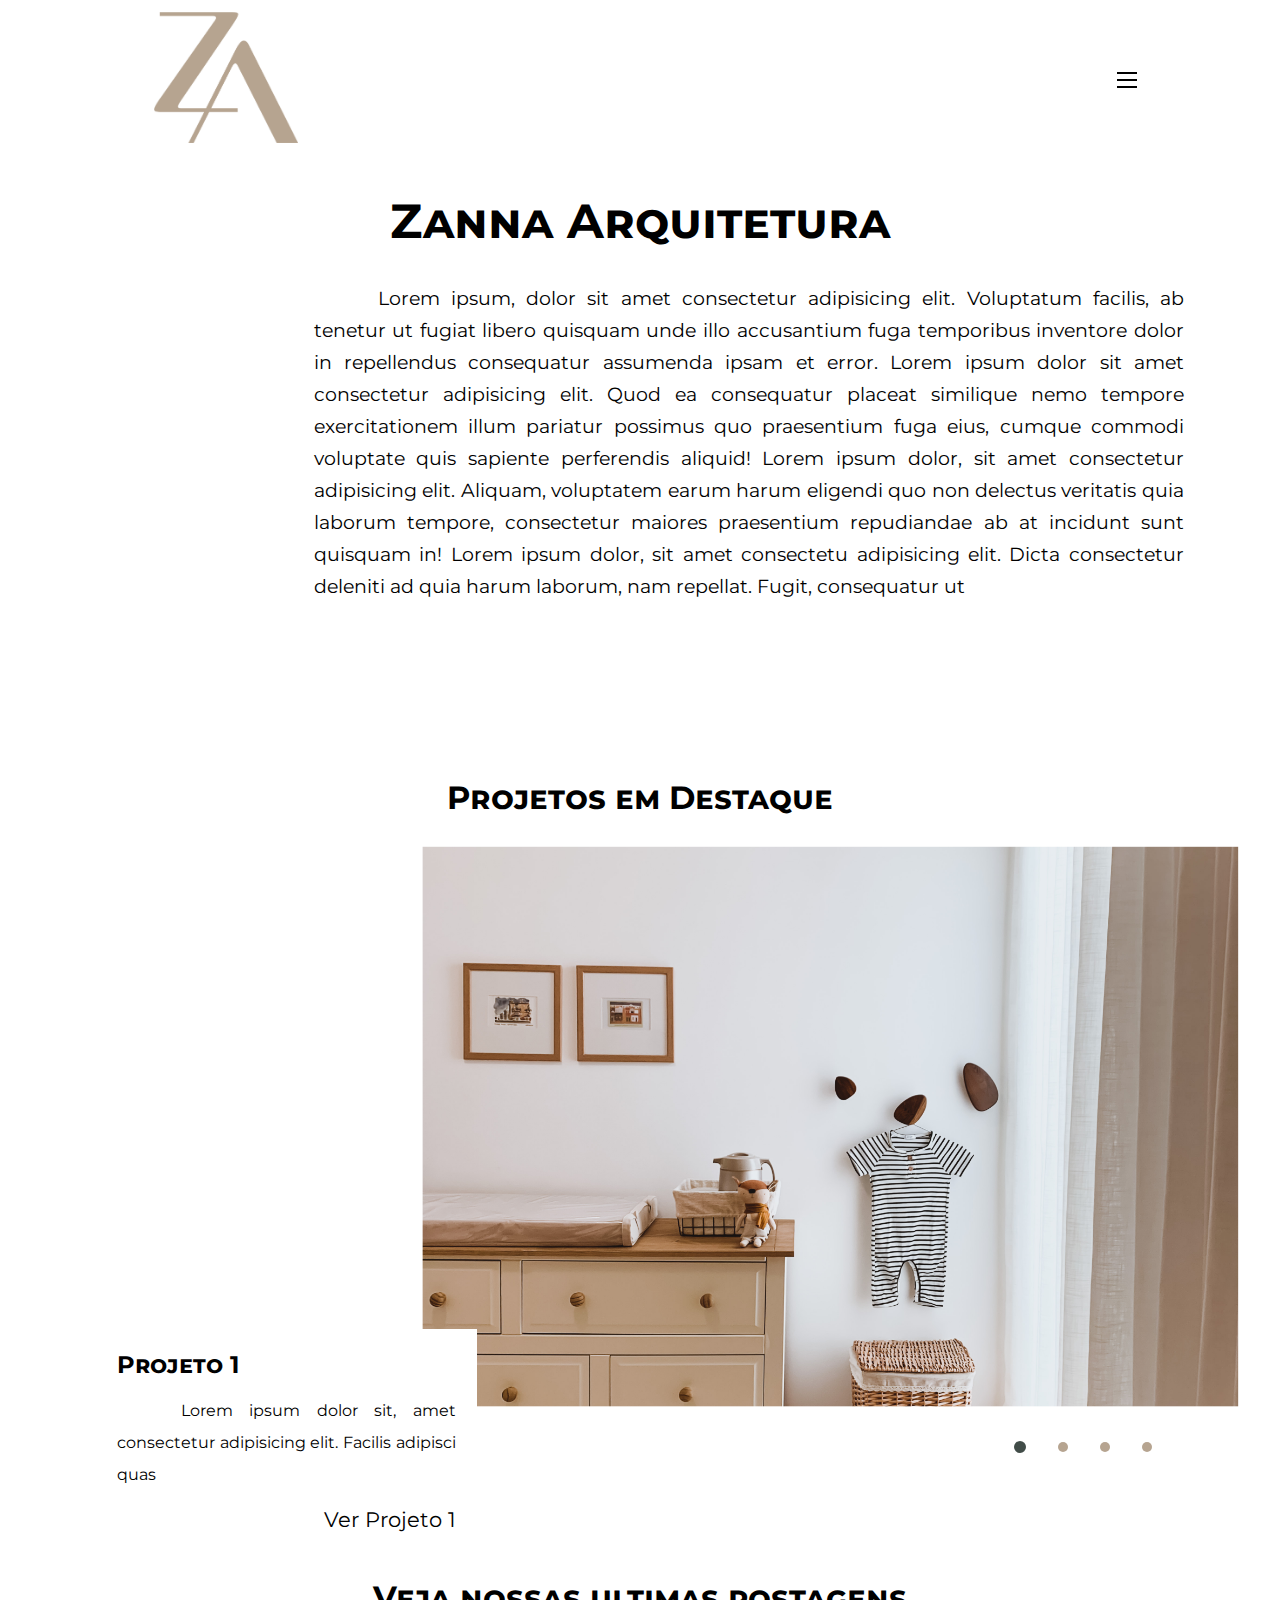
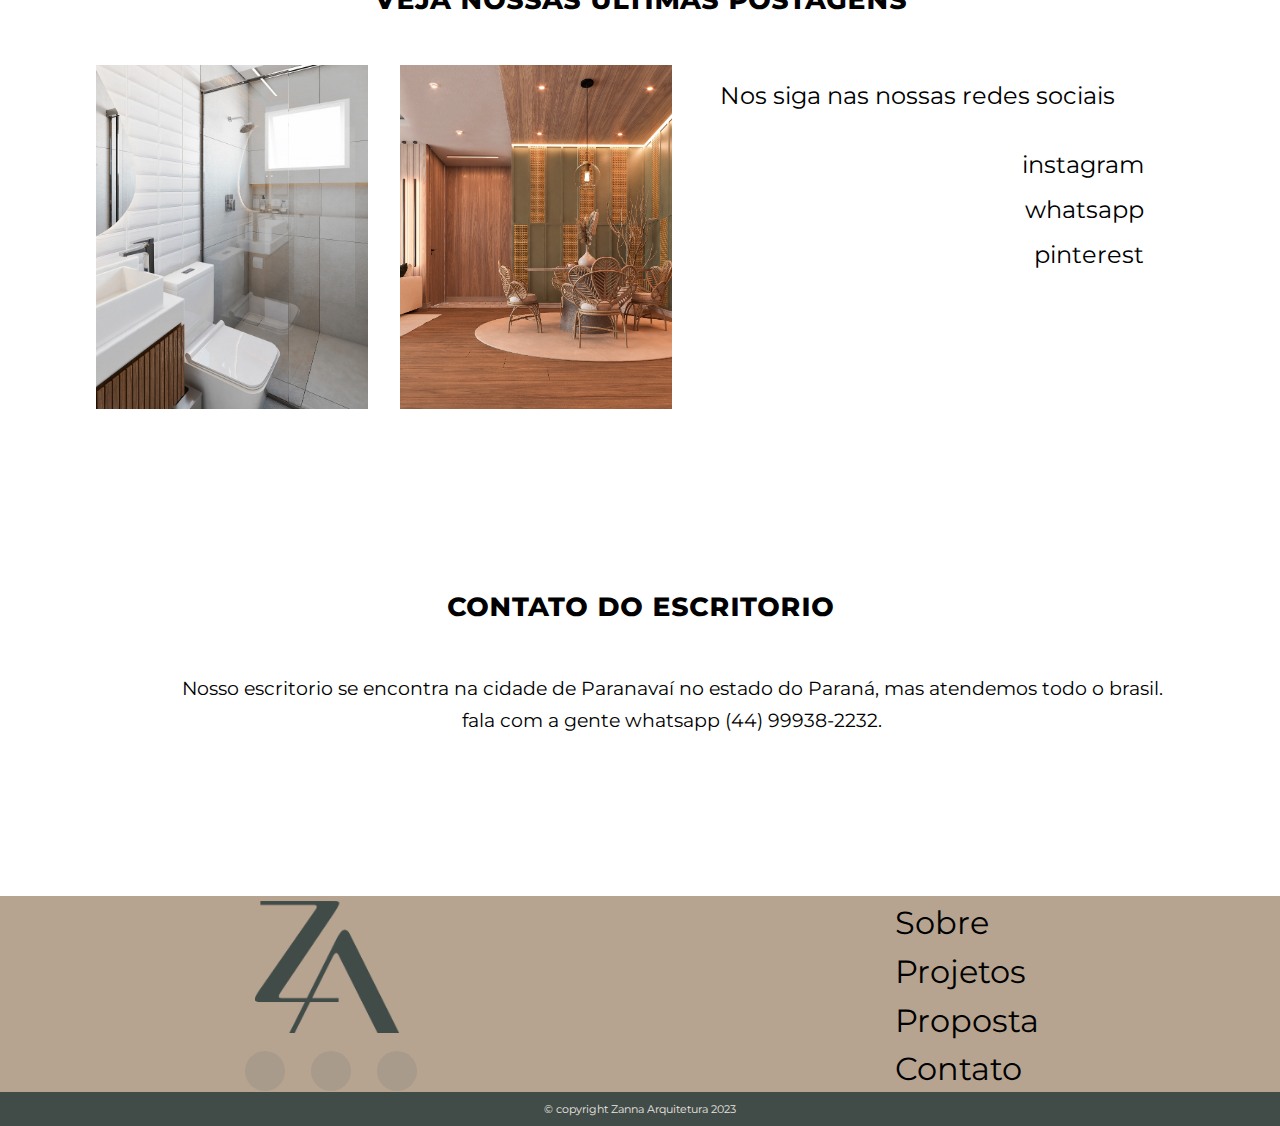
==== commit ed22ffc2: "pagina sobre" ====
--- a/index.html
+++ b/index.html
@@ -19,10 +19,10 @@
 
 	<header>
 		<nav>
-			<img src="img/logo nude cortado.png" alt="logo">
+			<a href="index.html" target="_self" rel="prev"><img src="img/logo nude cortado.png" alt="logo"></a>
 			<menu class="nav">
 				<ul class="nav-list" role="menu" id="iMenu">
-					<li><a href="#" target="_self" rel="next">Sobre</a></li>
+					<li><a href="sobre.html" target="_self" rel="next">Sobre</a></li>
 					<li><a href="#" target="_self" rel="next">Nosso Trabalho</a></li>
 					<li><a href="#" target="_self" rel="next">Guia do Cliente</a></li>
 					<li><a href="#" target="_self" rel="next">Proposta</a></li>
@@ -140,7 +140,7 @@
 	<footer>
 		<div class="menu-roda">
 			<div class="social-midia">
-				<img src="img/Logo Verde cortado.png" alt="Logo">
+				<a href="index.html" target="_self" rel="prev"><img src="img/Logo Verde cortado.png" alt="Logo"></a>
 				<p>
 					<a href="https://www.instagram.com/arqzanna" target="_blank" rel="external"><i
 							class="fa-brands fa-instagram"></i></a>
@@ -153,7 +153,7 @@
 
 			<nav>
 				<ul>
-					<li><a href="#" target="_self" rel="next">Sobre</a></li>
+					<li><a href="sobre.html" target="_self" rel="next">Sobre</a></li>
 					<li><a href="#" target="_self" rel="next">Projetos</a></li>
 					<li><a href="#" target="_self" rel="next">Proposta</a></li>
 					<li><a href="#" target="_self" rel="next">Contato</a></li>
--- a/style/style.css
+++ b/style/style.css
@@ -23,7 +23,7 @@
 
 
 header {
-	width: 90vw;
+	width: 88vw;
 	height: 10rem;
 	overflow-x: hidden;
 	margin: 0rem 5rem;
@@ -54,8 +54,8 @@
 }
 
 
-header img {
-	max-width: 10rem;
+header a img {
+	max-width: 9rem;
 }
 
 
@@ -343,7 +343,7 @@
 	align-items: center;
 }
 
-.social-midia>img {
+.social-midia a img {
 	max-width: 9rem;
 }
 
@@ -437,12 +437,16 @@
 @media (max-width: 600px) {
 
 	header {
-		width: 80vw;
+		width: 75vw;
 	}
 
 	main {
 		width: 95%;
 		margin: 0rem;
+	}
+
+	.section {
+		margin-bottom: 5rem;
 	}
 
 	.descrição-escritorio {
@@ -524,10 +528,10 @@
 	}
 
 	.slider {
-		transform: translate(3%, -10%);
+		transform: translate(5%, -10%);
 		width: 100%;
 		height: 35rem;
-		margin: 4rem 0rem;
+		margin: 3rem 0rem;
 		overflow: hidden;
 	}
 
@@ -573,6 +577,7 @@
 
 	.ultimos-post {
 		margin-bottom: 2rem;
+		margin-top: 15rem;
 	}
 
 	.celular {
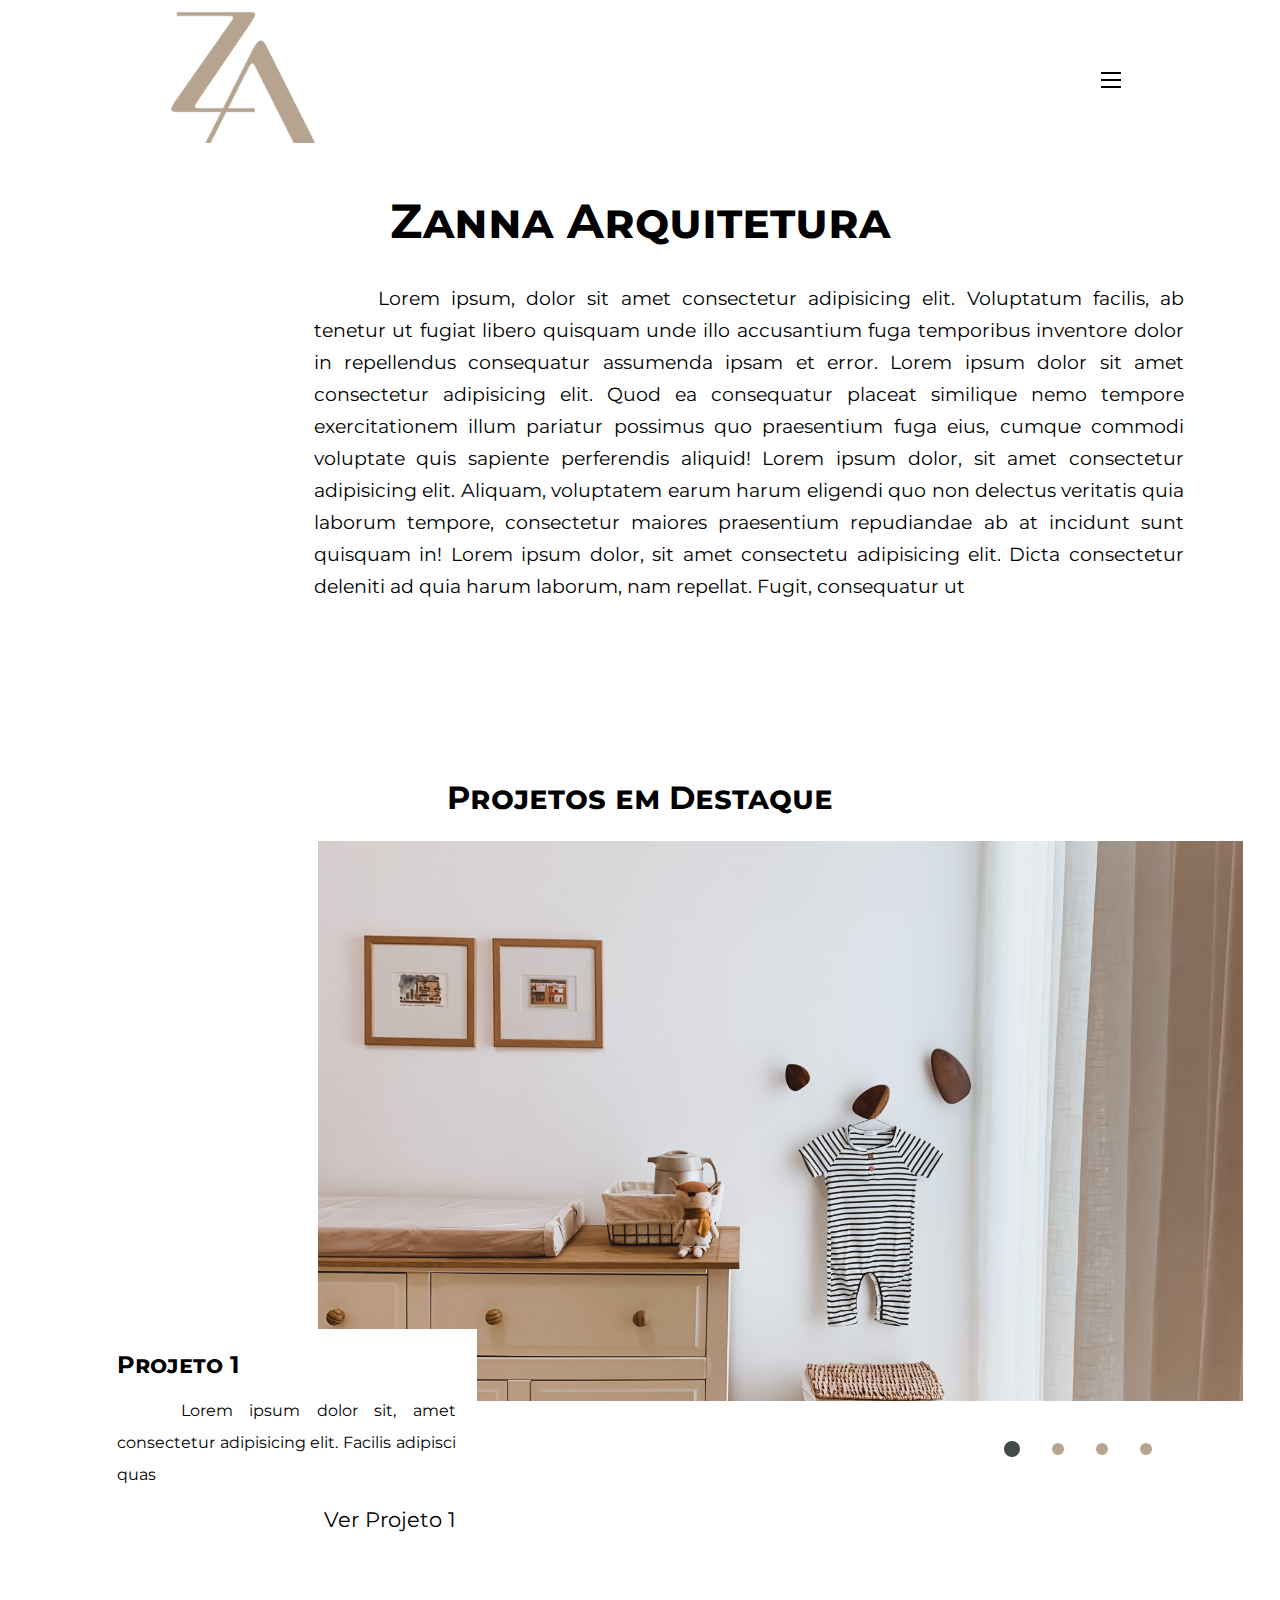
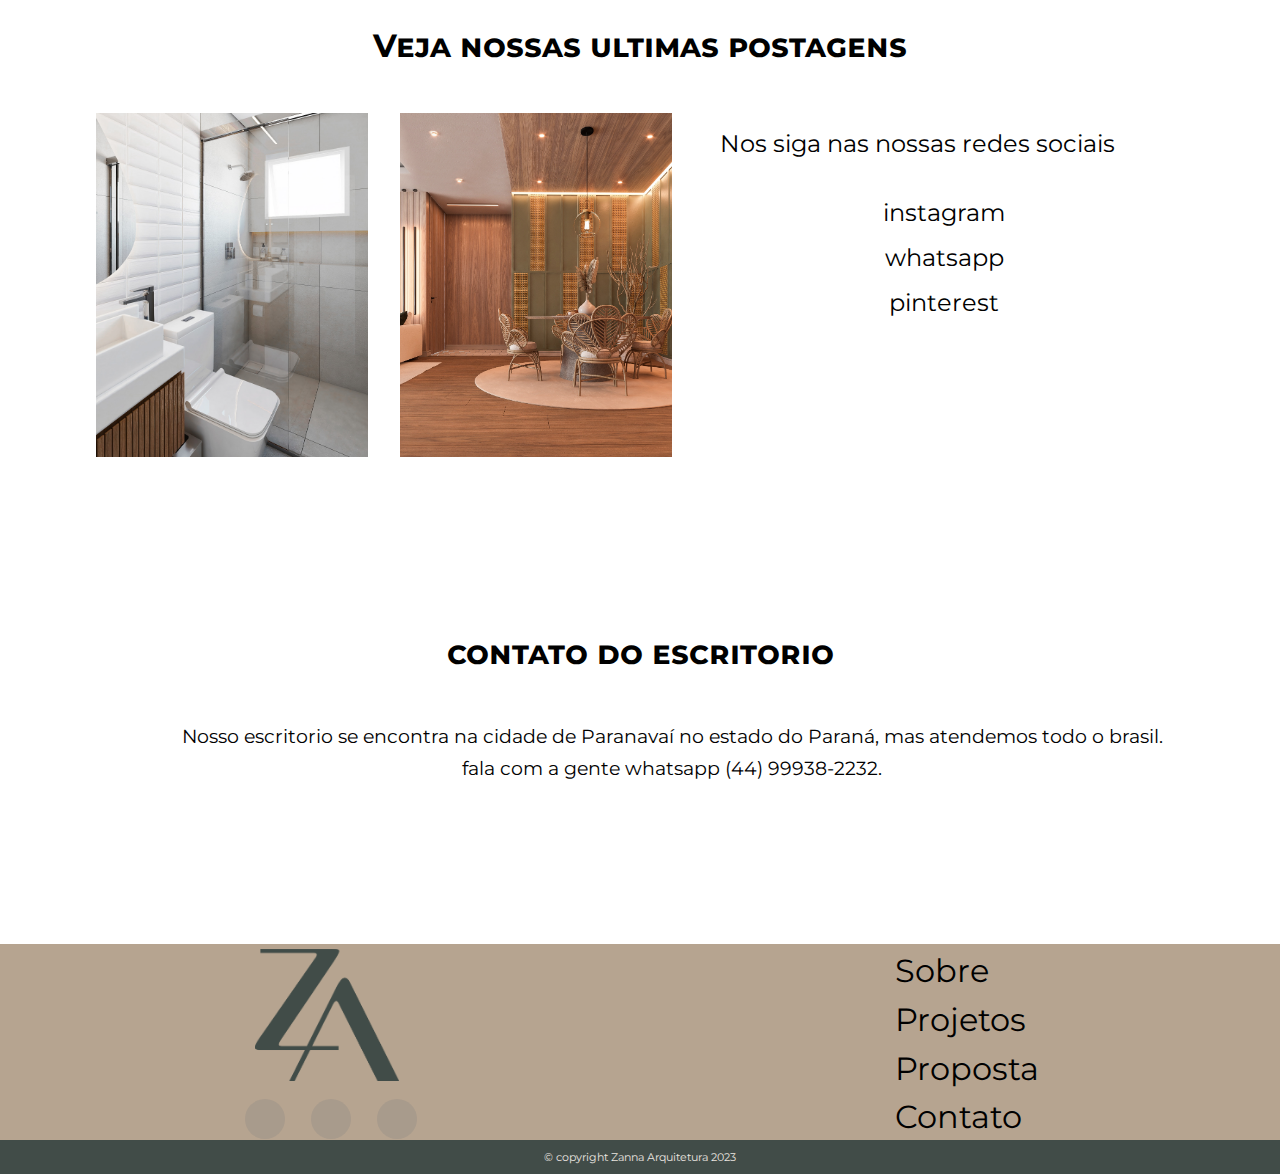
==== commit 603e0e3c: "sobre update" ====
--- a/index.html
+++ b/index.html
@@ -23,7 +23,7 @@
 			<menu class="nav">
 				<ul class="nav-list" role="menu" id="iMenu">
 					<li><a href="sobre.html" target="_self" rel="next">Sobre</a></li>
-					<li><a href="#" target="_self" rel="next">Nosso Trabalho</a></li>
+					<li><a href="projetos.html" target="_self" rel="next">Projetos</a></li>
 					<li><a href="#" target="_self" rel="next">Guia do Cliente</a></li>
 					<li><a href="#" target="_self" rel="next">Proposta</a></li>
 					<li><a href="#" target="_self" rel="next">Contato</a></li>
@@ -154,7 +154,7 @@
 			<nav>
 				<ul>
 					<li><a href="sobre.html" target="_self" rel="next">Sobre</a></li>
-					<li><a href="#" target="_self" rel="next">Projetos</a></li>
+					<li><a href="projetos.html" target="_self" rel="next">Projetos</a></li>
 					<li><a href="#" target="_self" rel="next">Proposta</a></li>
 					<li><a href="#" target="_self" rel="next">Contato</a></li>
 				</ul>
--- a/style/style.css
+++ b/style/style.css
@@ -61,7 +61,7 @@
 
 .nav-list {
 	list-style: none;
-	transform: translate(60rem);
+	transform: translate(65rem);
 	transition: all 0.5s;
 }
 
@@ -137,6 +137,7 @@
 main {
 	width: 85%;
 	margin: auto;
+	background-color: white;
 }
 
 
@@ -186,8 +187,8 @@
 }
 
 .slider {
-	transform: translate(40%, -9%);
-	width: 75%;
+	transform: translate(24%, -10%);
+	width: 85%;
 	height: 35rem;
 	margin: 4rem 0rem;
 	overflow: hidden;
@@ -223,14 +224,15 @@
 .manual-btn {
 	background-color: var(--nude);
 	margin-top: 1rem;
-	padding: 5px;
+	padding: 6px;
 	border-radius: 10px;
 	cursor: pointer;
+	transition: all 0.5s;
 }
 
 .manual-btn.ativo {
 	background-color: var(--verde);
-	padding: 6px;
+	padding: 8px;
 }
 
 .manual-btn {
@@ -295,7 +297,7 @@
 }
 
 .sess-sociais ul {
-	text-align: right;
+	text-align: center;
 	list-style: none;
 	margin: 1rem;
 	padding: 1rem;
@@ -304,6 +306,7 @@
 .sess-sociais ul li {
 	padding: .5rem;
 }
+
 
 .sess-sociais a {
 	text-decoration: none;
@@ -360,6 +363,10 @@
 
 .contato-escritorio a:hover {
 	color: var(--verdeClaro);
+}
+
+.ultimos-post {
+	margin-top: 13rem;
 }
 
 footer ul {
@@ -433,6 +440,54 @@
 	margin-top: -4px;
 }
 
+.sobre-fotos {
+	display: flex;
+	width: 90vw;
+	justify-content: center;
+	align-items: center;
+
+}
+
+.sobre-fotos img {
+	width: 40%;
+	padding: 1rem;
+}
+
+.sobre-bio {
+	display: flex;
+	flex-direction: column;
+	justify-content: center;
+	align-items: center;
+	position: relative;
+	top: 4rem;
+}
+
+.sobre-bio p {
+	margin: 1rem 0rem;
+}
+
+.sobre-bio strong {
+	color: var(--verde);
+}
+
+.galeria-imagens {
+	column-count: 4;
+	gap: 1rem;
+}
+
+.galeria-imagens img {
+	width: 100%;
+	border-radius: 5px;
+	margin-bottom: 1rem;
+	object-fit: cover;
+	box-shadow: 1px 1px 10px #414c487c;
+	transition: all .5s;
+}
+
+.galeria-imagens img:hover {
+	cursor: pointer;
+	opacity: 0.5;
+}
 
 @media (max-width: 600px) {
 
@@ -617,4 +672,18 @@
 		margin: 1rem 0rem;
 	}
 
+	.sobre-fotos {
+		width: 97vw;
+		flex-direction: column;
+	}
+
+	.sobre-fotos img {
+		width: 90%;
+		padding: 1rem;
+	}
+
+	.sobre-bio {
+		margin-left: 1rem;
+	}
+
 }